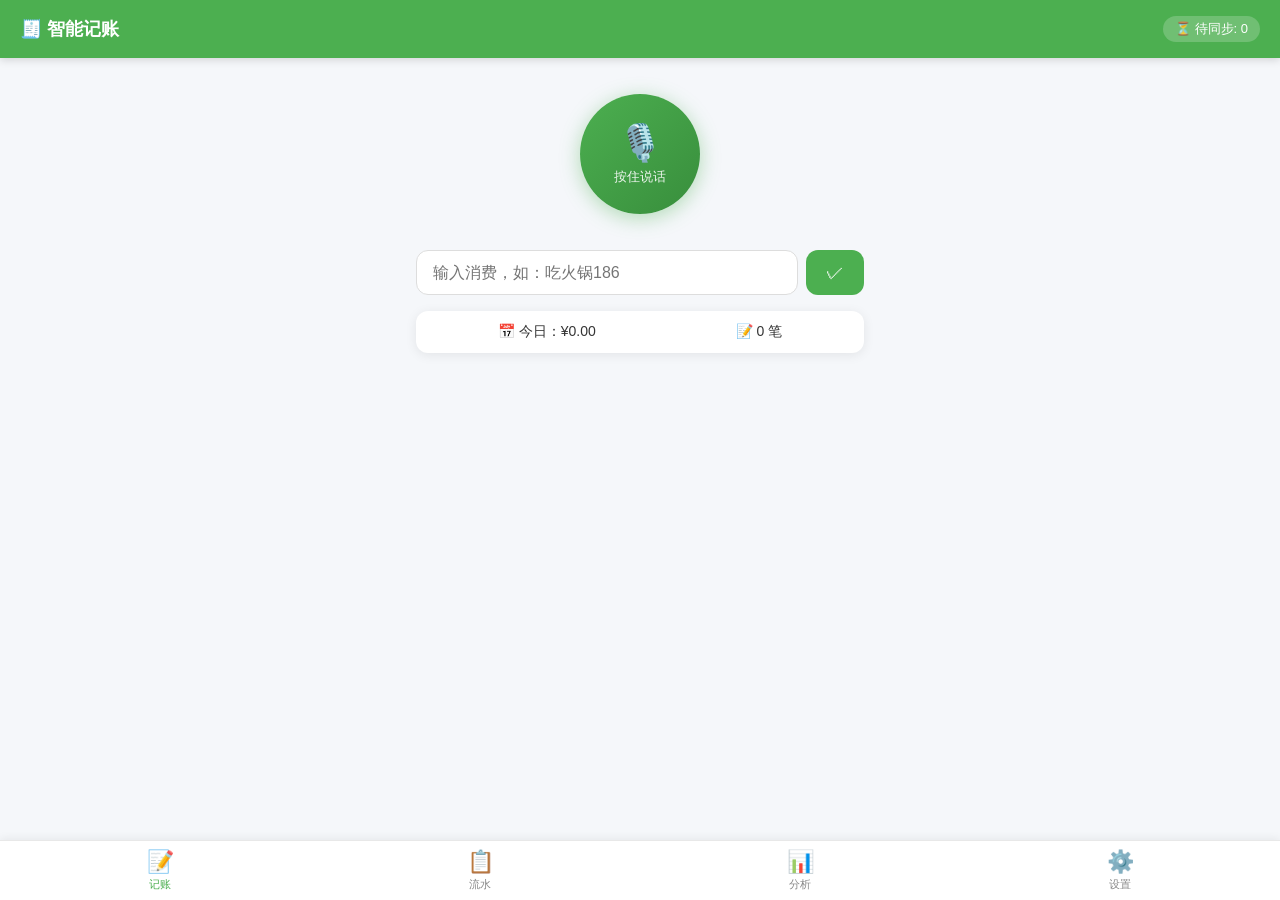
==== mobile/index.html @ f7b46beb "4.电脑端全部搞定，手机端代码写完了，还在解决手机和电脑连接的问题 🚀" ====
<!DOCTYPE html>
<html lang="zh-CN">
<head>
    <meta charset="UTF-8">
    <meta name="viewport" content="width=device-width, initial-scale=1.0, maximum-scale=1.0, user-scalable=no">
    <meta name="apple-mobile-web-app-capable" content="yes">
    <meta name="apple-mobile-web-app-status-bar-style" content="black-translucent">
    <title>智能记账</title>
    <link rel="stylesheet" href="css/style.css">
    <link rel="manifest" href="manifest.json">
</head>
<body>

    <!-- ===== 顶部标题栏 ===== -->
    <header class="app-header">
        <h1>🧾 智能记账</h1>
        <span class="sync-status" id="syncStatus">⏳ 待同步: 0</span>
    </header>

    <!-- ===== Tab 内容区域 ===== -->
    <main class="tab-content">
        <!-- Tab 1: 记账 -->
        <section id="tab-record" class="tab-panel active">
            <div class="record-container">
                <!-- 语音录入 -->
                <div class="voice-container">
                    <button class="voice-btn" id="voiceBtn">
                        <span class="voice-icon">🎙️</span>
                        <span class="voice-text">按住说话</span>
                    </button>
                    <div class="voice-wave" id="voiceWave" style="display:none;">
                        <span></span><span></span><span></span>
                        <span></span><span></span><span></span>
                    </div>
                </div>

                <!-- 文字录入 -->
                <div class="text-input-container">
                    <input type="text" id="textInput" placeholder="输入消费，如：吃火锅186">
                    <button id="textSubmitBtn">✓</button>
                </div>

                <!-- 今日汇总 -->
                <div class="today-summary" id="todaySummary">
                    <span>📅 今日：¥0.00</span>
                    <span>📝 0 笔</span>
                </div>

                <!-- 待同步提示 -->
                <div class="pending-banner" id="pendingBanner" style="display:none;">
                    ⏳ 有 <span id="pendingCount">0</span> 条待同步
                </div>
            </div>
        </section>

        <!-- Tab 2: 流水 -->
        <section id="tab-list" class="tab-panel">
            <div class="list-container">
                <div class="list-filters">
                    <button class="filter-btn active" data-filter="all">全部</button>
                    <button class="filter-btn" data-filter="pending">待同步</button>
                    <button class="filter-btn" data-filter="synced">已同步</button>
                </div>
                <ul class="expense-list" id="expenseList">
                    <li class="empty-tip">暂无记录，去记一笔吧 📝</li>
                </ul>
            </div>
        </section>

        <!-- Tab 3: 分析 -->
        <section id="tab-analytics" class="tab-panel">
            <div class="analytics-container">
                <div class="analytics-placeholder" id="analyticsPlaceholder">
                    <div class="empty-icon">📊</div>
                    <p>暂无分析数据</p>
                    <p class="hint">同步后即可查看月度报告</p>
                </div>
                <div id="analyticsContent" style="display:none;">
                    <div class="summary-cards" id="summaryCards"></div>
                    <div class="chart-container">
                        <canvas id="categoryChart"></canvas>
                    </div>
                    <div class="ai-summary" id="aiSummary"></div>
                </div>
            </div>
        </section>

        <!-- Tab 4: 设置 -->
        <section id="tab-settings" class="tab-panel">
            <div class="settings-container">
                <div class="setting-group">
                    <h3>🌐 同步设置</h3>
                    <div class="setting-item">
                        <label>电脑 IP</label>
                        <input type="text" id="serverIP" value="192.168.2.1">
                    </div>
                    <div class="setting-item">
                        <label>端口</label>
                        <input type="text" id="serverPort" value="8000">
                    </div>
                    <button class="sync-btn" id="syncBtn">🔄 立即同步</button>
                    <div class="sync-result" id="syncResult"></div>
                </div>

                <div class="setting-group">
                    <h3>📦 数据管理</h3>
                    <button class="danger-btn" id="clearPendingBtn">🗑️ 清空待同步</button>
                    <button class="danger-btn" id="clearAllBtn">⚠️ 清空所有数据</button>
                </div>

                <div class="setting-group">
                    <h3>ℹ️ 关于</h3>
                    <p class="about-text">智能记账 v1.0</p>
                    <p class="about-text">数据本地存储，隐私安全</p>
                </div>
            </div>
        </section>
    </main>

    <!-- ===== 底部 Tab 导航 ===== -->
    <nav class="tab-nav">
        <button class="tab-btn active" data-tab="record">
            <span class="tab-icon">📝</span>
            <span class="tab-label">记账</span>
        </button>
        <button class="tab-btn" data-tab="list">
            <span class="tab-icon">📋</span>
            <span class="tab-label">流水</span>
        </button>
        <button class="tab-btn" data-tab="analytics">
            <span class="tab-icon">📊</span>
            <span class="tab-label">分析</span>
        </button>
        <button class="tab-btn" data-tab="settings">
            <span class="tab-icon">⚙️</span>
            <span class="tab-label">设置</span>
        </button>
    </nav>

    <!-- ===== 依赖 ===== -->
    <script src="js/db.js"></script>
    <script src="js/sync.js"></script>
    <script src="js/app.js"></script>
</body>
</html>
---- mobile/css/style.css ----
* {
    margin: 0;
    padding: 0;
    box-sizing: border-box;
}

:root {
    --primary: #4CAF50;
    --primary-dark: #388E3C;
    --danger: #f44336;
    --bg: #f5f7fa;
    --card: #ffffff;
    --text: #333333;
    --text-secondary: #888888;
    --shadow: 0 2px 12px rgba(0, 0, 0, 0.08);
    --radius: 12px;
}

body {
    font-family: -apple-system, BlinkMacSystemFont, 'Segoe UI', Roboto, sans-serif;
    background: var(--bg);
    color: var(--text);
    padding-bottom: 70px;
    min-height: 100vh;
}

/* ===== 顶部标题栏 ===== */
.app-header {
    background: var(--primary);
    color: white;
    padding: 16px 20px;
    display: flex;
    justify-content: space-between;
    align-items: center;
    position: sticky;
    top: 0;
    z-index: 10;
    box-shadow: 0 2px 8px rgba(0, 0, 0, 0.15);
}

.app-header h1 {
    font-size: 18px;
    font-weight: 600;
}

.sync-status {
    font-size: 13px;
    background: rgba(255, 255, 255, 0.2);
    padding: 4px 12px;
    border-radius: 20px;
}

/* ===== Tab 面板 ===== */
.tab-panel {
    display: none;
    padding: 16px;
    max-width: 480px;
    margin: 0 auto;
}

.tab-panel.active {
    display: block;
}

/* ===== 记账面板 ===== */
.record-container {
    display: flex;
    flex-direction: column;
    gap: 16px;
}

.voice-container {
    position: relative;
    display: flex;
    justify-content: center;
    align-items: center;
    padding: 20px 0;
}

.voice-btn {
    width: 120px;
    height: 120px;
    border-radius: 50%;
    border: none;
    background: linear-gradient(135deg, var(--primary), var(--primary-dark));
    color: white;
    font-size: 16px;
    cursor: pointer;
    display: flex;
    flex-direction: column;
    align-items: center;
    justify-content: center;
    gap: 4px;
    box-shadow: 0 4px 20px rgba(76, 175, 80, 0.4);
    transition: transform 0.2s;
    user-select: none;
    -webkit-user-select: none;
}

.voice-btn:active {
    transform: scale(0.92);
}

.voice-btn .voice-icon {
    font-size: 36px;
}

.voice-btn .voice-text {
    font-size: 13px;
    opacity: 0.9;
}

/* 语音波纹动画 */
.voice-wave {
    position: absolute;
    display: flex;
    gap: 4px;
    bottom: 0;
}

.voice-wave span {
    display: inline-block;
    width: 4px;
    height: 16px;
    background: var(--primary);
    border-radius: 2px;
    animation: wave 1.2s ease-in-out infinite;
}

.voice-wave span:nth-child(1) { animation-delay: 0.0s; height: 20px; }
.voice-wave span:nth-child(2) { animation-delay: 0.1s; height: 12px; }
.voice-wave span:nth-child(3) { animation-delay: 0.2s; height: 24px; }
.voice-wave span:nth-child(4) { animation-delay: 0.3s; height: 10px; }
.voice-wave span:nth-child(5) { animation-delay: 0.4s; height: 28px; }
.voice-wave span:nth-child(6) { animation-delay: 0.5s; height: 14px; }

@keyframes wave {
    0%, 100% { transform: scaleY(0.6); }
    50% { transform: scaleY(1.2); }
}

.text-input-container {
    display: flex;
    gap: 8px;
}

.text-input-container input {
    flex: 1;
    padding: 12px 16px;
    border: 1px solid #ddd;
    border-radius: var(--radius);
    font-size: 16px;
    outline: none;
    transition: border-color 0.2s;
}

.text-input-container input:focus {
    border-color: var(--primary);
}

.text-input-container button {
    padding: 12px 20px;
    background: var(--primary);
    color: white;
    border: none;
    border-radius: var(--radius);
    font-size: 18px;
    cursor: pointer;
}

.today-summary {
    display: flex;
    justify-content: space-around;
    padding: 12px;
    background: var(--card);
    border-radius: var(--radius);
    box-shadow: var(--shadow);
    font-size: 14px;
}

.pending-banner {
    background: #FFF3E0;
    padding: 10px 16px;
    border-radius: var(--radius);
    text-align: center;
    font-size: 14px;
}

/* ===== 流水面板 ===== */
.list-container {
    display: flex;
    flex-direction: column;
    gap: 12px;
}

.list-filters {
    display: flex;
    gap: 8px;
}

.filter-btn {
    padding: 6px 16px;
    border: 1px solid #ddd;
    border-radius: 20px;
    background: white;
    font-size: 13px;
    cursor: pointer;
    transition: all 0.2s;
}

.filter-btn.active {
    background: var(--primary);
    color: white;
    border-color: var(--primary);
}

.expense-list {
    list-style: none;
    display: flex;
    flex-direction: column;
    gap: 8px;
}

.expense-list li {
    display: flex;
    justify-content: space-between;
    align-items: center;
    padding: 12px 16px;
    background: var(--card);
    border-radius: var(--radius);
    box-shadow: var(--shadow);
    cursor: pointer;
    transition: transform 0.1s;
}

.expense-list li:active {
    transform: scale(0.98);
}

.expense-item .left {
    display: flex;
    flex-direction: column;
    gap: 2px;
}

.expense-item .left .desc {
    font-weight: 500;
}

.expense-item .left .meta {
    font-size: 12px;
    color: var(--text-secondary);
}

.expense-item .right {
    text-align: right;
}

.expense-item .right .amount {
    font-weight: 600;
    font-size: 16px;
}

.expense-item .right .category {
    font-size: 12px;
    color: var(--text-secondary);
}

.expense-item .status-badge {
    font-size: 10px;
    padding: 2px 8px;
    border-radius: 10px;
    background: #e0e0e0;
    color: #666;
}

.expense-item .status-badge.pending {
    background: #FFF3E0;
    color: #E65100;
}

.expense-item .status-badge.synced {
    background: #E8F5E9;
    color: #2E7D32;
}

.empty-tip {
    text-align: center;
    color: var(--text-secondary);
    padding: 40px 0;
    font-size: 15px;
}

/* ===== 分析面板 ===== */
.analytics-container {
    display: flex;
    flex-direction: column;
    gap: 16px;
}

.analytics-placeholder {
    text-align: center;
    padding: 60px 0;
    color: var(--text-secondary);
}

.analytics-placeholder .empty-icon {
    font-size: 48px;
    margin-bottom: 16px;
}

.analytics-placeholder .hint {
    font-size: 13px;
    margin-top: 8px;
}

.summary-cards {
    display: grid;
    grid-template-columns: repeat(3, 1fr);
    gap: 10px;
}

.summary-card {
    background: var(--card);
    padding: 14px;
    border-radius: var(--radius);
    text-align: center;
    box-shadow: var(--shadow);
}

.summary-card .value {
    font-size: 20px;
    font-weight: 700;
    color: var(--primary-dark);
}

.summary-card .label {
    font-size: 12px;
    color: var(--text-secondary);
    margin-top: 4px;
}

.chart-container {
    background: var(--card);
    padding: 16px;
    border-radius: var(--radius);
    box-shadow: var(--shadow);
    min-height: 200px;
    display: flex;
    align-items: center;
    justify-content: center;
}

.chart-container canvas {
    max-width: 100%;
    max-height: 200px;
}

.ai-summary {
    background: var(--card);
    padding: 16px;
    border-radius: var(--radius);
    box-shadow: var(--shadow);
    font-size: 14px;
    line-height: 1.6;
    color: #444;
}

.ai-summary .title {
    font-weight: 600;
    margin-bottom: 8px;
    color: var(--text);
}

/* ===== 设置面板 ===== */
.settings-container {
    display: flex;
    flex-direction: column;
    gap: 20px;
}

.setting-group {
    background: var(--card);
    padding: 16px;
    border-radius: var(--radius);
    box-shadow: var(--shadow);
}

.setting-group h3 {
    font-size: 15px;
    margin-bottom: 12px;
    color: var(--text-secondary);
}

.setting-item {
    display: flex;
    align-items: center;
    gap: 12px;
    margin-bottom: 10px;
}

.setting-item label {
    width: 70px;
    font-size: 14px;
    color: var(--text-secondary);
}

.setting-item input {
    flex: 1;
    padding: 8px 12px;
    border: 1px solid #ddd;
    border-radius: 8px;
    font-size: 14px;
}

.sync-btn {
    width: 100%;
    padding: 12px;
    background: var(--primary);
    color: white;
    border: none;
    border-radius: var(--radius);
    font-size: 16px;
    font-weight: 600;
    cursor: pointer;
    transition: opacity 0.2s;
}

.sync-btn:active {
    opacity: 0.8;
}

.sync-result {
    margin-top: 10px;
    font-size: 14px;
    text-align: center;
}

.sync-result.success {
    color: var(--primary-dark);
}

.sync-result.error {
    color: var(--danger);
}

.danger-btn {
    width: 100%;
    padding: 10px;
    background: #fff5f5;
    color: var(--danger);
    border: 1px solid var(--danger);
    border-radius: var(--radius);
    font-size: 14px;
    cursor: pointer;
    margin-top: 8px;
    transition: background 0.2s;
}

.danger-btn:active {
    background: #ffe0e0;
}

.about-text {
    font-size: 13px;
    color: var(--text-secondary);
    margin-top: 4px;
}

/* ===== 底部导航 ===== */
.tab-nav {
    position: fixed;
    bottom: 0;
    left: 0;
    right: 0;
    display: flex;
    background: white;
    border-top: 1px solid #e8e8e8;
    box-shadow: 0 -2px 8px rgba(0, 0, 0, 0.06);
    z-index: 20;
}

.tab-btn {
    flex: 1;
    padding: 8px 0;
    border: none;
    background: transparent;
    display: flex;
    flex-direction: column;
    align-items: center;
    gap: 2px;
    font-size: 11px;
    color: var(--text-secondary);
    cursor: pointer;
    transition: color 0.2s;
    position: relative;
}

.tab-btn .tab-icon {
    font-size: 22px;
}

.tab-btn.active {
    color: var(--primary);
}

.tab-btn .badge {
    position: absolute;
    top: 4px;
    right: 50%;
    transform: translateX(calc(50% + 18px));
    background: var(--danger);
    color: white;
    font-size: 10px;
    padding: 1px 6px;
    border-radius: 10px;
    min-width: 18px;
    text-align: center;
}

/* ===== 通用工具 ===== */
.hidden {
    display: none !important;
}

.text-center {
    text-align: center;
}

.mt-8 {
    margin-top: 8px;
}
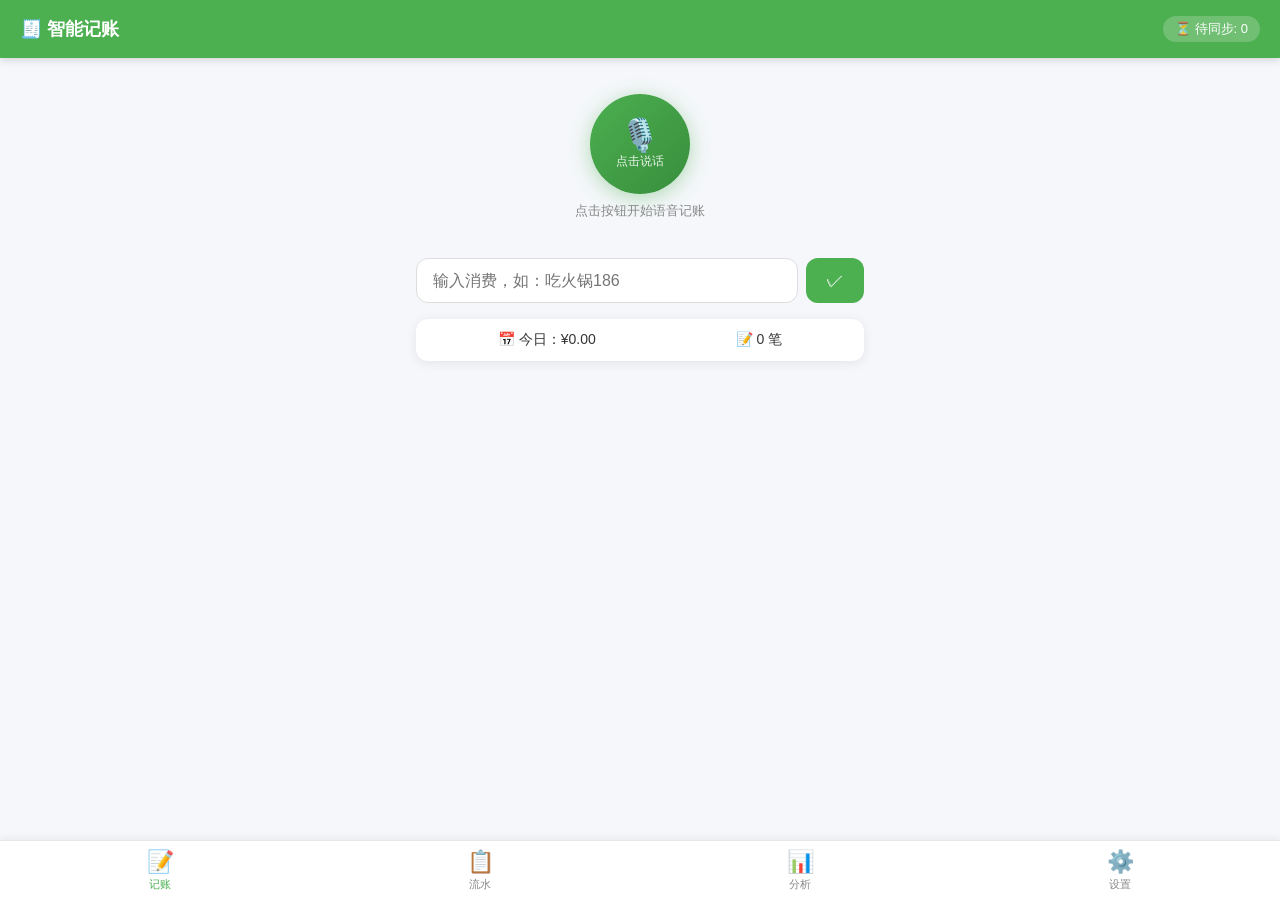
==== commit 1956e79c: "5.修通了手机端到电脑端的数据同步链路——解决了数据格式、IndexedDB异步查询、浏览器缓存三个问题，最终实现了手机录入→电脑MySQL入库的完整闭环 🚀" ====
--- a/mobile/index.html
+++ b/mobile/index.html
@@ -8,6 +8,111 @@
     <title>智能记账</title>
     <link rel="stylesheet" href="css/style.css">
     <link rel="manifest" href="manifest.json">
+    <style>
+        /* 额外样式：语音按钮状态 */
+        .voice-container {
+            display: flex;
+            flex-direction: column;
+            align-items: center;
+            gap: 8px;
+        }
+        .voice-row {
+            display: flex;
+            align-items: center;
+            gap: 12px;
+            justify-content: center;
+        }
+        .voice-btn {
+            width: 100px;
+            height: 100px;
+            border-radius: 50%;
+            border: none;
+            background: linear-gradient(135deg, #4CAF50, #388E3C);
+            color: white;
+            cursor: pointer;
+            display: flex;
+            flex-direction: column;
+            align-items: center;
+            justify-content: center;
+            gap: 2px;
+            box-shadow: 0 4px 20px rgba(76, 175, 80, 0.4);
+            transition: all 0.3s;
+            user-select: none;
+            -webkit-user-select: none;
+        }
+        .voice-btn.recording {
+            background: linear-gradient(135deg, #f44336, #c62828);
+            box-shadow: 0 4px 20px rgba(244, 67, 54, 0.4);
+            animation: pulse 1.2s infinite;
+        }
+        .voice-btn:disabled {
+            opacity: 0.5;
+            cursor: not-allowed;
+        }
+        @keyframes pulse {
+            0%, 100% { transform: scale(1); }
+            50% { transform: scale(1.06); }
+        }
+        .voice-btn .voice-icon {
+            font-size: 32px;
+            line-height: 1;
+        }
+        .voice-btn .voice-text {
+            font-size: 12px;
+            opacity: 0.9;
+        }
+        .stop-voice-btn {
+            padding: 8px 20px;
+            border: none;
+            border-radius: 20px;
+            background: #f44336;
+            color: white;
+            font-size: 14px;
+            cursor: pointer;
+            display: none;
+        }
+        .stop-voice-btn.show {
+            display: inline-block;
+        }
+        .voice-status {
+            font-size: 13px;
+            color: #888;
+            min-height: 20px;
+            text-align: center;
+        }
+        .voice-status.active {
+            color: #f44336;
+        }
+        .voice-status.success {
+            color: #4CAF50;
+        }
+        .voice-wave {
+            display: flex;
+            gap: 4px;
+            align-items: center;
+            height: 30px;
+        }
+        .voice-wave span {
+            display: inline-block;
+            width: 4px;
+            background: #4CAF50;
+            border-radius: 2px;
+            animation: wave 1.2s ease-in-out infinite;
+        }
+        .voice-wave.recording span {
+            background: #f44336;
+        }
+        .voice-wave span:nth-child(1) { animation-delay: 0.0s; height: 20px; }
+        .voice-wave span:nth-child(2) { animation-delay: 0.1s; height: 12px; }
+        .voice-wave span:nth-child(3) { animation-delay: 0.2s; height: 26px; }
+        .voice-wave span:nth-child(4) { animation-delay: 0.3s; height: 10px; }
+        .voice-wave span:nth-child(5) { animation-delay: 0.4s; height: 28px; }
+        .voice-wave span:nth-child(6) { animation-delay: 0.5s; height: 14px; }
+        @keyframes wave {
+            0%, 100% { transform: scaleY(0.6); }
+            50% { transform: scaleY(1.2); }
+        }
+    </style>
 </head>
 <body>
 
@@ -24,14 +129,18 @@
             <div class="record-container">
                 <!-- 语音录入 -->
                 <div class="voice-container">
-                    <button class="voice-btn" id="voiceBtn">
-                        <span class="voice-icon">🎙️</span>
-                        <span class="voice-text">按住说话</span>
-                    </button>
+                    <div class="voice-row">
+                        <button class="voice-btn" id="voiceBtn">
+                            <span class="voice-icon">🎙️</span>
+                            <span class="voice-text">点击说话</span>
+                        </button>
+                        <button class="stop-voice-btn" id="stopVoiceBtn">⏹️ 停止</button>
+                    </div>
                     <div class="voice-wave" id="voiceWave" style="display:none;">
                         <span></span><span></span><span></span>
                         <span></span><span></span><span></span>
                     </div>
+                    <div class="voice-status" id="voiceStatus">点击按钮开始语音记账</div>
                 </div>
 
                 <!-- 文字录入 -->
@@ -92,7 +201,7 @@
                     <h3>🌐 同步设置</h3>
                     <div class="setting-item">
                         <label>电脑 IP</label>
-                        <input type="text" id="serverIP" value="192.168.2.1">
+                        <input type="text" id="serverIP" value="10.43.217.124">
                     </div>
                     <div class="setting-item">
                         <label>端口</label>
@@ -137,9 +246,9 @@
         </button>
     </nav>
 
-    <!-- ===== 依赖 ===== -->
-    <script src="js/db.js"></script>
-    <script src="js/sync.js"></script>
-    <script src="js/app.js"></script>
+    <!-- ===== 依赖（添加版本号强制刷新缓存） ===== -->
+    <script src="js/db2.js"></script>
+    <script src="js/sync2.js"></script>
+    <script src="js/app2.js"></script>
 </body>
 </html>
